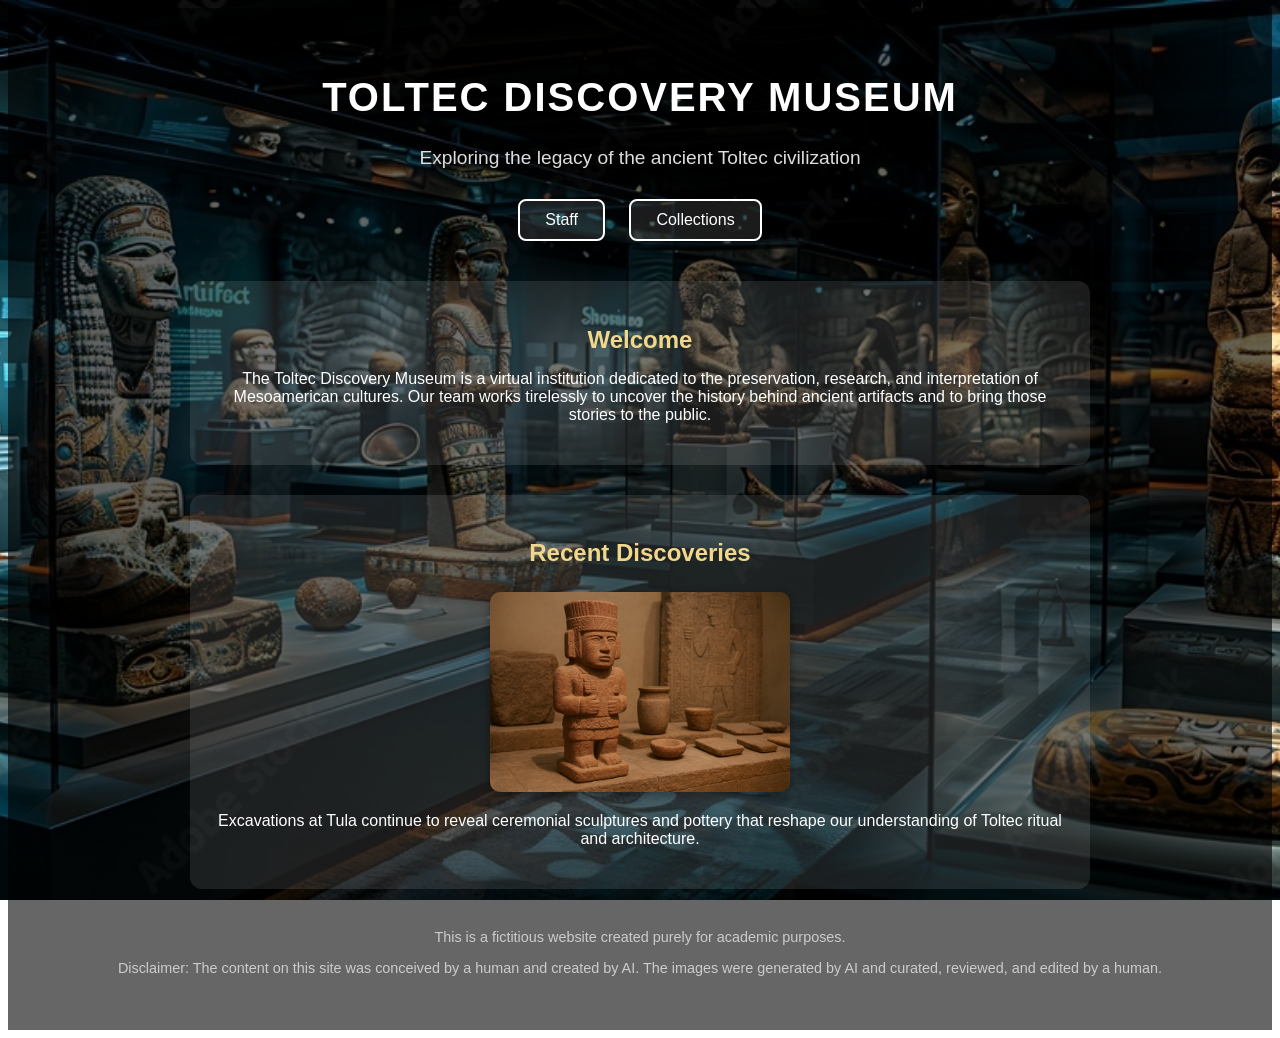
==== index.html @ c708356e "Add files via upload" ====
<!DOCTYPE html>
<html lang="en">
<head>
  <meta charset="UTF-8">
  <meta name="viewport" content="width=device-width, initial-scale=1.0">
  <meta name="robots" content="noindex, nofollow">
  <title>Toltec Discovery Museum</title>
  <link rel="stylesheet" href="../css/index.style.css">
  
  <script defer src="js/script.js"></script>
</head>

<body>
  <div class="overlay">
    <header>
      <h1>Toltec Discovery Museum</h1>
      <p>Exploring the legacy of the ancient Toltec civilization</p>
    </header>

    <nav>
      <button onclick="location.href='html/staff.html'">Staff</button>
      <button onclick="location.href='html/collections.html'">Collections</button>
    </nav>

    <main>
      <section class="intro">
        <h2>Welcome</h2>
        <p>
          The Toltec Discovery Museum is a virtual institution dedicated to the preservation, 
          research, and interpretation of Mesoamerican cultures. Our team works tirelessly to 
          uncover the history behind ancient artifacts and to bring those stories to the public.
        </p>
      </section>

      <section class="featured">
        <h2>Recent Discoveries</h2>
        <img src="images/file_0000000062e8622f98765d82efaeaf3f.png" alt="Toltec artifacts" with="300" height="200">
        <p>
          Excavations at Tula continue to reveal ceremonial sculptures and pottery that reshape 
          our understanding of Toltec ritual and architecture.
        </p>
      </section>
    </main>

    <footer>
      <p>This is a fictitious website created purely for academic purposes.</p>
      <p>
        Disclaimer: The content on this site was conceived by a human and created by AI. 
        The images were generated by AI and curated, reviewed, and edited by a human.
      </p>
    </footer>
  </div>
</body>
</html>
---- css/index.style.css ----
* Reset default browser padding/margin */
* {
  margin: 0;
  padding: 0;
  box-sizing: border-box;
}

/* Body background image */
body {
  background-image: url("../images/1000_F_817821954_f2TwejdtqckbX9NFxOYZgUkDB2LeV1nd.jpg"); /* change path or image name as needed */
  background-size: cover; /* make the image fill the page */
  background-position: center; /* center the image */
  background-attachment: fixed; /* make it stay when scrolling */
  font-family: 'Segoe UI', Arial, sans-serif;
  color: #fff;
  min-height: 100vh;
}

/* Dark transparent overlay to make text readable */
.overlay {
  background-color: rgba(0, 0, 0, 0.6); /* black overlay with transparency */
  min-height: 100vh;
  padding: 40px;
}

/* Header style */
header {
  text-align: center;
  margin-bottom: 30px;
}

header h1 {
  font-size: 2.5rem;
  text-transform: uppercase;
  letter-spacing: 2px;
}

header p {
  font-size: 1.2rem;
  color: #ddd;
}

/* Navigation buttons */
nav {
  text-align: center;
  margin-bottom: 40px;
}

nav button {
  background-color: rgba(255, 255, 255, 0.1);
  border: 2px solid #fff;
  color: #fff;
  font-size: 1rem;
  padding: 10px 25px;
  margin: 0 10px;
  border-radius: 8px;
  cursor: pointer;
  transition: all 0.3s ease;
}

nav button:hover {
  background-color: #fff;
  color: #000;
}

/* Main sections */
main {
  max-width: 900px;
  margin: 0 auto;
}

.intro, .featured {
  background: rgba(255, 255, 255, 0.1);
  padding: 25px;
  border-radius: 12px;
  margin-bottom: 30px;
  text-align: center;
}

.intro h2, .featured h2 {
  color: #f0d78c;
  margin-bottom: 10px;
}

.featured img {
  width: 300px;
  height: auto;
  border-radius: 10px;
  margin-top: 15px;
  box-shadow: 0 4px 10px rgba(0,0,0,0.4);
}

/* Footer */
footer {
  text-align: center;
  font-size: 0.9rem;
  color: #ccc;
  margin-top: 40px;
}
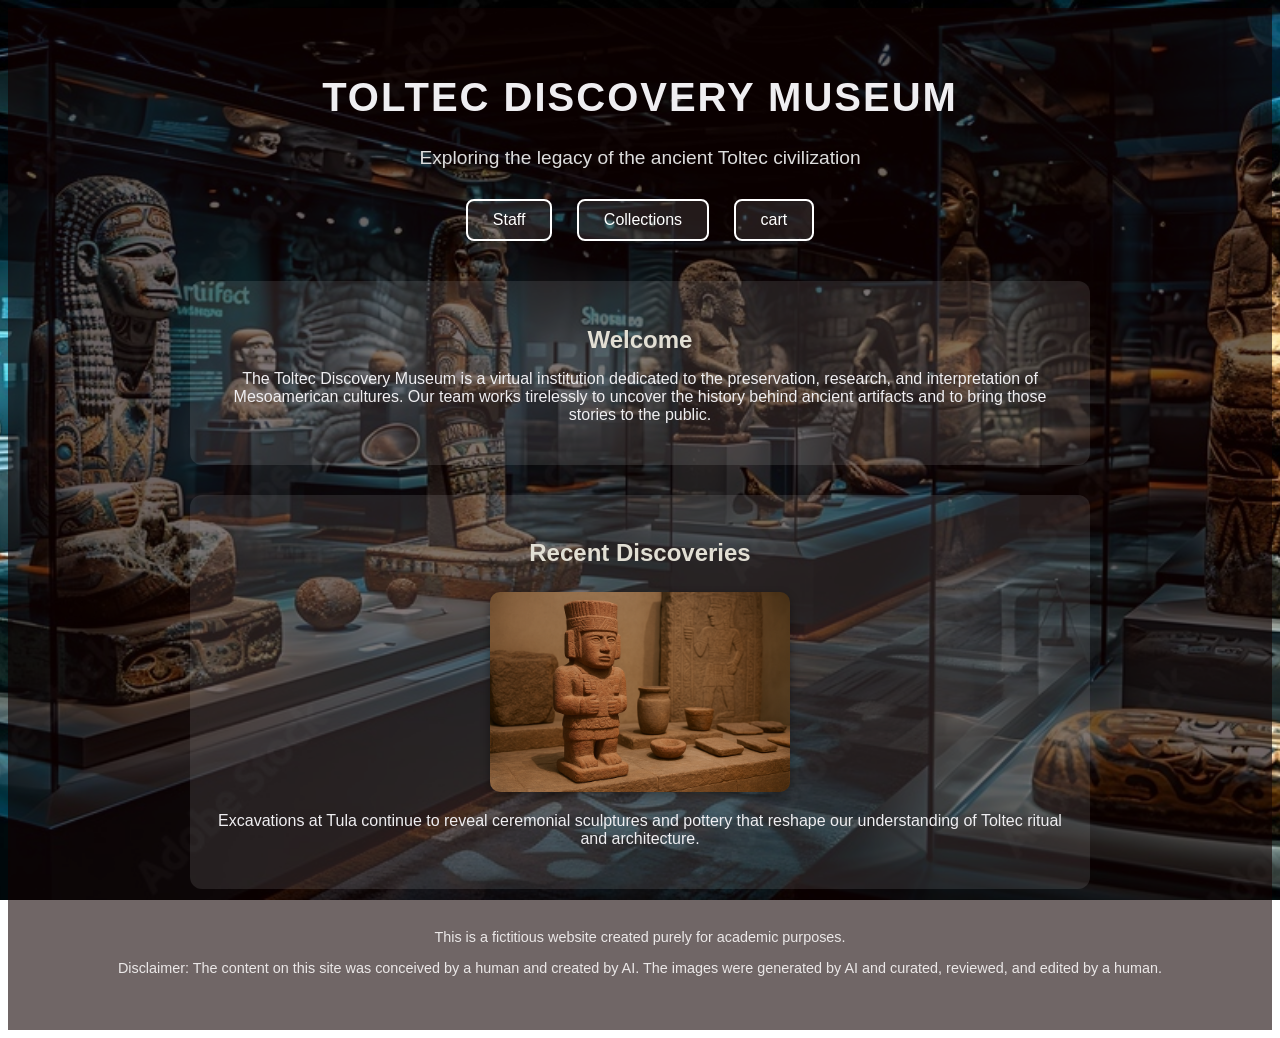
==== commit 02352107: "Add files via upload" ====
--- a/index.html
+++ b/index.html
@@ -5,9 +5,10 @@
   <meta name="viewport" content="width=device-width, initial-scale=1.0">
   <meta name="robots" content="noindex, nofollow">
   <title>Toltec Discovery Museum</title>
-  <link rel="stylesheet" href="../css/index.style.css">
+  <link rel="stylesheet" href="css/index.style.css">
   
   <script defer src="js/script.js"></script>
+  <script src="js/cart.js"></script>
 </head>
 
 <body>
@@ -20,6 +21,7 @@
     <nav>
       <button onclick="location.href='html/staff.html'">Staff</button>
       <button onclick="location.href='html/collections.html'">Collections</button>
+       <button onclick="location.href='html/cart.html'">cart</button>
     </nav>
 
     <main>
--- a/css/index.style.css
+++ b/css/index.style.css
@@ -12,13 +12,13 @@
   background-position: center; /* center the image */
   background-attachment: fixed; /* make it stay when scrolling */
   font-family: 'Segoe UI', Arial, sans-serif;
-  color: #fff;
+  color: rgb(239, 238, 241);
   min-height: 100vh;
 }
 
 /* Dark transparent overlay to make text readable */
 .overlay {
-  background-color: rgba(0, 0, 0, 0.6); /* black overlay with transparency */
+  background-color: rgba(17, 1, 1, 0.6); /* black overlay with transparency */
   min-height: 100vh;
   padding: 40px;
 }
@@ -78,7 +78,7 @@
 }
 
 .intro h2, .featured h2 {
-  color: #f0d78c;
+  color: #e2dfd4;
   margin-bottom: 10px;
 }
 
@@ -94,7 +94,7 @@
 footer {
   text-align: center;
   font-size: 0.9rem;
-  color: #ccc;
+  color: #ebe8e8;
   margin-top: 40px;
 }
 
